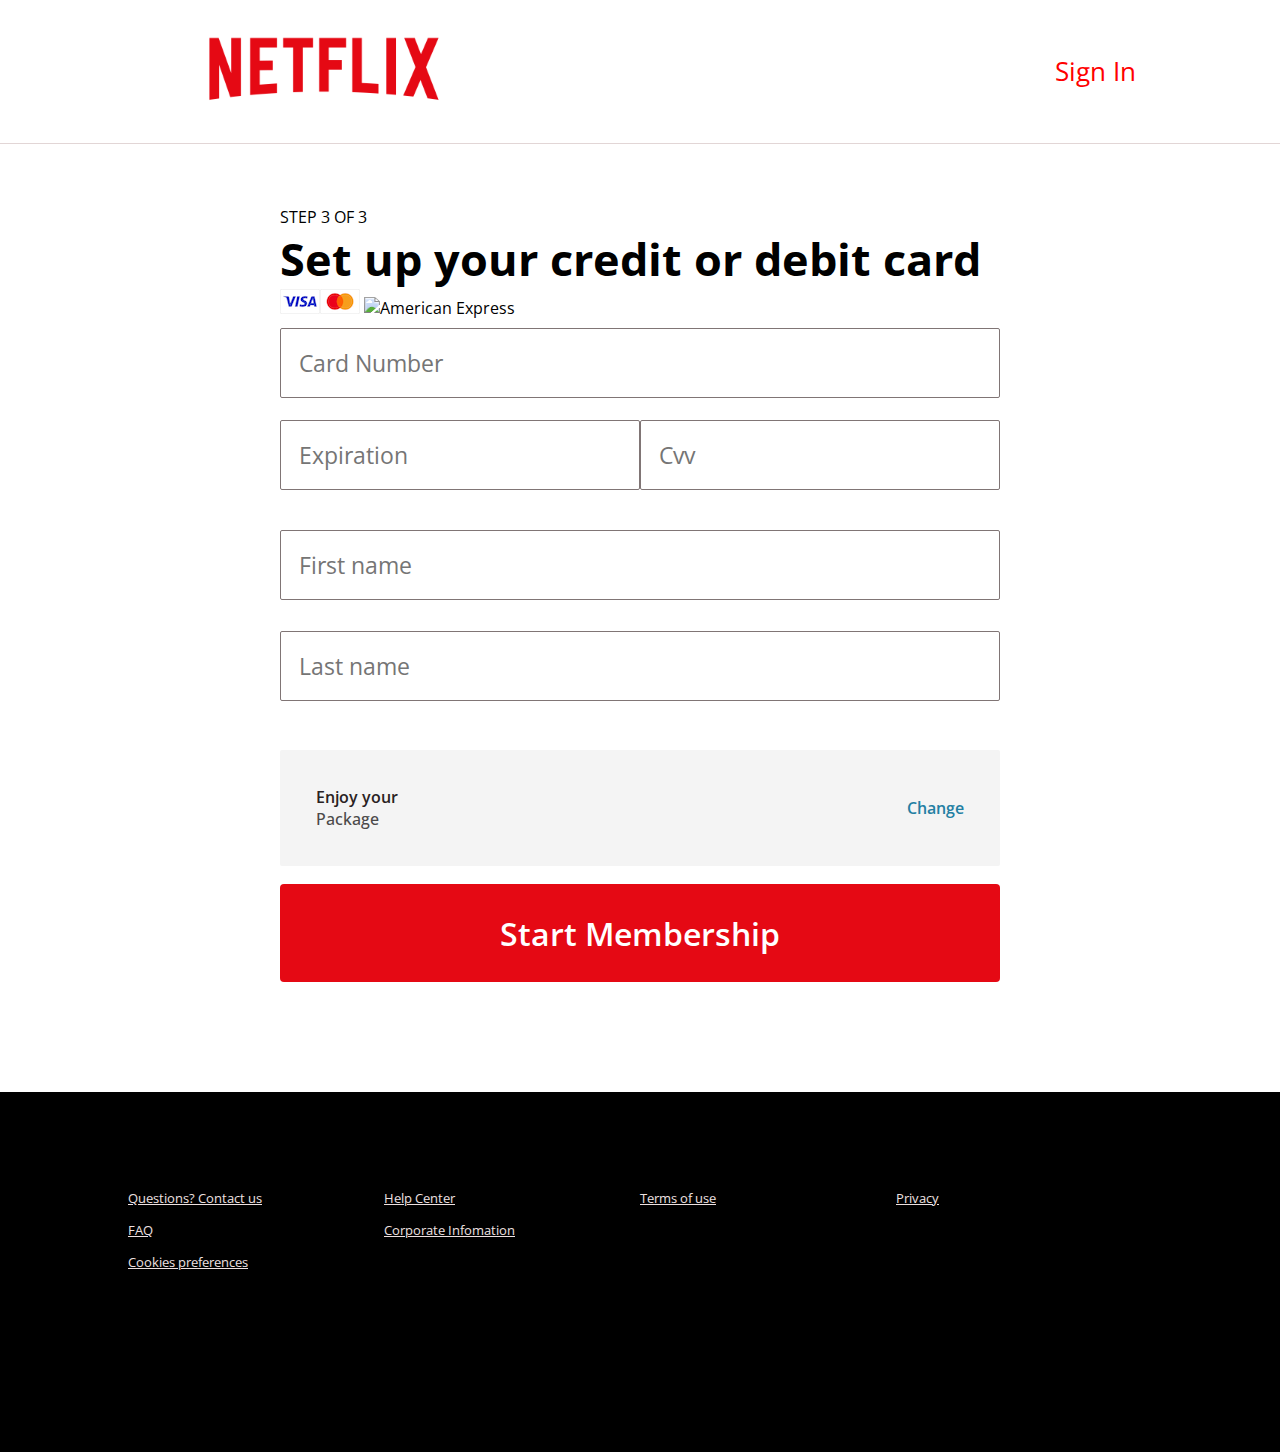
==== HTML/creditOption.html @ 8a2d5ce4 "add all files" ====
<!DOCTYPE html>
<html lang="en">

<head>
  <meta charset="UTF-8">
  <meta name="viewport" content="width=device-width, initial-scale=1.0">
  <title>Netflix</title>
  <link rel="preconnect" href="https://fonts.googleapis.com">
  <link rel="preconnect" href="https://fonts.gstatic.com" crossorigin>
  <link rel="stylesheet" href="https://cdnjs.cloudflare.com/ajax/libs/font-awesome/6.4.2/css/all.min.css"
    integrity="sha512-z3gLpd7yknf1YoNbCzqRKc4qyor8gaKU1qmn+CShxbuBusANI9QpRohGBreCFkKxLhei6S9CQXFEbbKuqLg0DA=="
    crossorigin="anonymous" referrerpolicy="no-referrer" />
  <link href="https://fonts.googleapis.com/css2?family=Open+Sans:wght@400;600;700;800&display=swap" rel="stylesheet">
  <link rel="shortcut icon" href="/Images/icons8-netflix-tal-revivo-shadow-32.png" type="image/x-icon">
  <link rel="stylesheet" href="/CSS/sign In.css">
  <link rel="stylesheet" href="/CSS/need.css">
  <link rel="stylesheet" href="/media/signInMedia.css">
  <link rel="stylesheet" href="/media/needMedia.css">
  <link rel="stylesheet" href="/CSS/register.css">
  <link rel="stylesheet" href="/media/registerMedia.css">
</head>

<body>
  <!-- for main hero section -->
  <div class="hero ">

    <div class="logo-signin ">
      <div class="logo">
        <a href="../index.html"> <img src="/Images/logo.png" alt="Netflix-logo"></a>
      </div>

      <div class="signin">
        <a href="sign.html">Sign In</a>
      </div>

    </div>

    <div class="credit-container">

      <div class="form-container">
        <form action="">



          <div>
            <p>STEP 3 OF 3</p>
          </div>

          <div class="card-heading-box">
            <p class="heading-card">Set up your credit or debit card</p>
          </div>



          <div>
            <p><span><img src="/Images/VISA.png" alt="visa"></span><span><img src="/Images/MASTERCARD.png"
                  alt="MASTERCARD"></span>
              <span>

                <img src="https://assets.nflxext.com/siteui/acquisition/payment/ffe/paymentpicker/AMEX.png"
                  alt="American Express" class="logoIcon AMEX default-ltr-cache-kg1rox e18ygst00"
                  srcset="https://assets.nflxext.com/siteui/acquisition/payment/ffe/paymentpicker/AMEX@2x.png 2x"
                  data-uia="logoIcon-AMEX">

              </span>

            </p>
          </div>

          <div class="input-box">

            <div>
              <input type="number" id="card-num-input" placeholder="Card Number">
              <p class="card">Please enter a card number.</p>
            </div>
          </div>


          <div class="input-box  side-by-side-box">

            <div>
              <input type="text" class=" side-one-in" id="exp" placeholder="Expiration">
              <p class="expire">Please enter an expiration date.</p>
            </div>
            <div>
              <input type="text" class=" side-one-in" id="user-cvv" placeholder="Cvv">
              <p class="cvv-text">
                Please enter a CVV.</p>
            </div>

          </div>

          <div class="input-box">

            <div>
              <input type="text" class=" names-input f-name-field" placeholder="First name">
              <p class="fname">Please enter a first name.</p>
            </div>
          </div>

          <div class="input-box">

            <div>
              <input type="text" class="names-input l-name-field" placeholder="Last name">
              <p class="lname">Please enter a last name.</p>
            </div>

          </div>



          <div class="plan-change-container">
            <div class="plan-text">
              <p class="plan-price-text">Enjoy your</p>
              <p class="plan-text">Package</p>
            </div>

            <div class="change-plan">
              <a href="plans.html">Change</a>
            </div>
          </div>



          <div class="start-container">


            <button class="start-membership-btn"> Start Membership</button>
          </div>

        </form>
      </div>

    </div>










    <!-- for links sections -->
    <footer>
      <div class="foot">

        <div class="text-for-info">
          <div class="link-to-connect1 all-in-one">

            <ul>
              <li><a href="#" class="que">Questions? Contact us</a></li>
              <li><a href="#">FAQ</a></li>
              <li><a href="#">Cookies preferences</a></li>
            </ul>

          </div>
          <div class="link-to-connect2 all-in-one register-foot">
            <ul>
              <li><a href="#">Help Center</a></li>
              <li><a href="#">Corporate Infomation</a></li>

            </ul>
          </div>

          <div class="link-to-connect3 all-in-one">
            <ul>
              <li><a href="#">Terms of use</a></li>
            </ul>
          </div>
          <div class="link-to-connect4 all-in-one">
            <ul>
              <li><a href="#">Privacy</a></li>
            </ul>
          </div>

        </div>



      </div>

      <!-- footer end  -->



    </footer>





    <!-- links sections close -->
  </div>
  </div>
  <!-- hero section close -->

  <footer>
    <script src="/JS/credit.js"></script>
    <!-- <script src="/JS/userplans.js"></script> -->
</body>

</html>
---- CSS/sign In.css ----
* {
    margin: 0;
    padding: 0;
    font-family: 'Open Sans', sans-serif;
    box-sizing: border-box;

}

body {
    width: 100vw;
    overflow-x: hidden;
    background-color: #000;
}

::-webkit-scrollbar {
    width: 3px;
}

::-webkit-scrollbar-thumb {
    background-color: rgb(153, 136, 136);
    border-radius: 6px;
    height: 10px;
}

.banner {
    width: 100vw;
    background-image: linear-gradient(rgba(0, 0, 0, 0.7), rgba(0, 0, 0, 0.7)), url("/Images/banner.jpg");
    display: flex;
    align-items: center;
    flex-direction: column;

}

.net-logo {
    height: 14vh;
    width: 80vw;
    /* background: rgb(19, 15, 15); */
    overflow: hidden;
    display: flex;
    align-items: center;

}

.net-logo img {
    width: 40vmin;
}


.container {
    display: flex;
    align-items: center;
    justify-content: center;

}

.con1 {

    background-color: rgba(0, 0, 0, 0.527);
    color: white;
    padding: 6vmin;
    width: 70vmin;
    overflow: hidden;


}

.form-input {
    /* background: red; */
    /* width: 30vw; */


}

.form-input h2 {
    margin-bottom: 30px;
    font-size: 32px;
    font-weight: 800;
}

.con1 input {
    background-color: rgba(34, 25, 25, 0.486);
    border: 1px solid #5e5a5a;
    width: 100%;
    padding: 18px 0 18px 8px;
    margin-bottom: 20px;
    border-radius: 4px;
    color: white;
}

.con1 input::placeholder {
    color: rgb(255, 255, 255);
    font-size: 14px;
}

.con1 button {
    margin-top: 26px;
    padding: 14px 0 14px 0px;
    width: 100%;
    background-color: #e50914;
    border: none;
    border-radius: 4px;
    font-size: 16px;
    color: white;
    font-weight: 300;
    cursor: pointer;
}

.con1 button:hover {
    background-color: rgb(146, 21, 21);
}

.form-input p {
    margin-top: 1rem;
    width: 100%;
    text-align: center;
}

.form-input p a {
    text-decoration: none;
    color: #fff;
}

.form-input p a:hover {
    text-decoration: underline;
}





.check-rem {
    margin-top: 1rem;
    display: flex;
    color: rgb(139, 128, 128);
    font-size: 2vmin;
}



.rem-need {
    width: 100%;
    height: 4vmin;
    display: flex;
    justify-content: space-between;
    /* align-items: center; */
    margin-left: 0.5rem;
}



.check-rem .need-help a {
    display: flex;
    justify-content: center;
    text-decoration: none;
    color: rgb(139, 128, 128);
    font-size: 2vmin;
}

.check-rem .need-help a:hover {
    text-decoration: underline;
}





.new-learn {
    /* background: red; */
    display: flex;
    flex-direction: column;
}

.new-signup {
    margin-top: 3rem;
    display: flex;


}

.new-signup p {
    color: rgb(153, 149, 149);
    font-size: 2.5min;

}

.new-signup a {
    text-decoration: none;
    color: white;
    font-size: 2.5vmin;
}

.new-signup a:hover {
    text-decoration: underline;
}






.learn-info {
    margin-top: 2rem;

}

.learn-info p {
    font-size: 2vmin;
    margin-bottom: 1.6rem;
    color: rgb(122, 113, 113);
}

.learn-info p span {
    text-decoration: none;
    color: #0071eb;
    cursor: pointer;
}

.learn-info p span:hover {
    text-decoration: underline;
}



.more-texts {
    display: none;
}

.js-more-texts {
    display: block;
}

.foot {
    width: 100vw;
    margin-top: 2vmin;
    background-color: rgba(0, 0, 0, .75);
    display: flex;
    align-items: center;
    justify-content: center;

}

.text-for-info {
    display: flex;
    align-items: center;
    justify-content: space-evenly;
    width: 80vw;
    height: 40vmin;
}

.text-for-info .all-in-one {
    width: 50vmin;
    height: 20vmin;
    color: #fff;
    font-size: 0.8rem;
    /* background: red; */

}

.text-for-info .all-in-one ul li {
    list-style: none;

}

.text-for-info .all-in-one ul li a {
    text-decoration: underline;
    color: rgb(238, 225, 225);
}

.text-for-info .all-in-one ul li a:hover {
    text-decoration: underline;
}


.text-for-info .link-to-connect1 {
    line-height: 2rem;

}

.text-for-info .link-to-connect2 {
    line-height: 2rem;
}

.text-for-info .link-to-connect3 {
    line-height: 2rem;
}

.text-for-info .link-to-connect4 {
    line-height: 2rem;
}

.lang-list {
    background-color: rgba(0, 0, 0, .75);

}

.lang-list select {
    position: relative;
    bottom: 10vmin;
    left: 20vmin;
    background: #000;
    color: #fff;
    border: 0.3px solid rgb(87, 76, 76);
    border-radius: 5px;
}
---- CSS/need.css ----
* {
    margin: 0;
    padding: 0;
    box-sizing: border-box;
    font-family: 'Open Sans', sans-serif;


}

body {
    background: #000;
}

::-webkit-scrollbar {
    width: 3px;
}

::-webkit-scrollbar-thumb {
    background-color: rgb(153, 136, 136);
    border-radius: 6px;
}

.hero {
    width: 100%;
    height: 140vh;
    /* background-color: rgb(204, 179, 179); */
    background-image: linear-gradient(rgba(0, 0, 0, 0.9), rgba(0, 0, 0, 0.0007)), url("/Images/que-image.avif");
    background-size: cover;
    /* background: red; */
    background-position: right;
}

.logo-signin {
    /* background: rgb(184, 22, 22); */
    display: flex;
    justify-content: space-evenly;
    align-items: center;
    width: 100%;
    height: 16vmin;
    overflow: hidden;

}

.logo {
    /* background: blue; */
    width: 60%;
}

.logo img {

    width: 40vmin;
}


.signin a {
    text-decoration: none;
    color: red;
    font-size: 1.6rem;
}

.signin a:hover {
    text-decoration: underline;
}

.hero .container {
    color: white;
    /* background: #000; */
    width: 100%;
    display: flex;
    /* justify-content: center; */
    align-items: center;
}

.hero .container .forgot-password {
    width: 38%;
    background-color: white;
    padding: 2rem 2rem;

}

.forgot-password h1 {
    color: rgb(56, 53, 53);
    font-size: 2rem;
}

.forgot-password h3 {
    margin-top: 1.6rem;
    font-size: 1rem;
    color: rgb(139, 118, 118);
}

.forgot-password {
    font-size: 1rem;
    margin: 1.6rem;
    color: rgb(41, 37, 37);
}

input {

    margin-left: 30px;
    margin-top: 20px;
}

.forgot-password p {
    margin-top: 1.6rem;
    font-size: 1rem;
}

.fill-email {
    margin-left: 0;
    width: 100%;
    padding: 1rem 0 1rem 1rem;
    outline: none;
    border-radius: 2px;
    font-size: 1rem;
    border: 1px solid rgb(155, 139, 139);
}

#fill-sms-in {
    padding: 1rem 0 1rem 12rem;
}

.country-box {
    display: flex;
    align-items: center;
    height: 8%;
    margin-top: 1rem;
    border-right: 1px solid rgb(82, 85, 82);
    position: absolute;

}

.country-box .country-images {
    width: 8vmin;

}

.country-codes-select {
    font-size: 0.8rem;
    width: 18vmin;

    outline: none;
    background: none;
    border: none;
}

.js-number-with-code {
    display: flex;
    align-items: center;

   
}

.forgot-password button {
    width: 100%;
    margin-top: 1.6rem;
    background-color: rgb(16, 128, 194);
    padding: 1rem 0 1rem 0.4rem;
    font-size: 1rem;
    color: white;
    border: none;
    border-radius: 2px;
    outline: none;

}

.forgot-password button:hover {
    background-color: rgb(37, 151, 218);
}

.not-rem a {

    text-decoration: none;
    color: rgb(16, 128, 194);
}

.not-rem a:hover {
    text-decoration: underline;
}

.learn-info {
    width: 100vw;
    display: flex;
    overflow: hidden;
    justify-content: center;
    align-items: center;
    flex-direction: column;
    /* margin-left: 456px; */
}

.learn-texts-box {
    /* background: red; */
    width: 50vw;
    display: flex;
    /* justify-content: center; */
    flex-direction: column;
    align-items: center;
    /* text-align: justify; */
}

.learn-info p {
    width: 60%;
    color: rgb(119, 106, 106);
}

.learn-info p a {
    color: rgb(119, 106, 106);
}



.foot {
    margin-top: 3rem;
    background-color: rgba(0, 0, 0, 0.75);
    display: flex;
    align-items: center;
    ;
    justify-content: center;


}

/* .text-for-info {
    display: flex;
    align-items: center;
    justify-content: space-evenly;

}

.text-for-info .all-in-one {
    height: 150px;
    width: 200px;
    margin: 20px;
    color: white;
    font-size: 12px;

}

.text-for-info .all-in-one ul li {
    list-style: none;

}

.text-for-info .all-in-one ul li a {
    text-decoration: none;
    color: rgb(109, 100, 100);
}

.text-for-info .all-in-one ul li a:hover {
    text-decoration: underline;
}

.que {
    font-size: 14px;
}

.text-for-info .link-to-connect1 {
    margin-top: 40px;
    line-height: 40px;

}

.text-for-info .link-to-connect2 {
    margin-top: 120px;
    line-height: 40px;
}

.text-for-info .link-to-connect3 {
    margin-top: 140px;
}

.text-for-info .link-to-connect4 {
    margin-top: 140px;
}




footer {
    width: 100%;
    height: 40px;
    /* background-color: rgb(240, 236, 229); */
---- media/signInMedia.css ----
@media screen and (max-width:568px) {
  .banner {
    background: #000;
  }

  .net-logo img {
    width: 40vmin;
  }

  .con1 {
    width: 100%;
 
  }

  .remember {
    font-size:3vmin;
  }

  .check-rem .need-help a {
    font-size: 3vmin;

  }

  .new-signup {
    /* align-items: center; */
    gap: 1vmin;
  }

  .new-signup p~a {
    font-size: 4vmin;
  }

  /* .new-signup a {
   font-size: 4vmin;
  } */
  .learn-info p {
    font-size: 3vmin;
  }

  .text-for-info {
    width: 100%;
    /* background: red; */
    flex-wrap: wrap;
  }

  .text-for-info .all-in-one {
    font-size: 3vmin;
    width: 40%;
    height: 70%;
  }
 
  .lang-list select {
    position: relative;
    bottom: 3vmin;
    font-size: 3vmin;
    left:6vmin;
    color: #fff;
   
}
}
---- media/needMedia.css ----
@media screen and (max-width:768px) {
  .hero {
    background: #fff;
    height:210vmin;

  }



  .hero .container .forgot-password {
    width: 100%;
    padding: 0;
   

  }

  .forgot-password h1 {
    font-size: 6vmin;

  }

  .forgot-password h3,
  .forgot-password p {
    font-size: 3vmin;
  }

  .fill-email {
    font-size: 3vmin;
  }

  .signin a {
    font-size: 6vmin;
  }

  .forgot-password button {
    font-size: 4vmin;
  }

  .not-rem a {
    font-size: 4vmin;
  }

  .learn-info {
    /* background: red; */
    width: 100vw;
  }

  .learn-texts-box {
    width: 100%;
    /* height:4/3; */
    /* background: red; */
  }

  .learn-info p {
    width: 80%;
    font-size: 4vmin;
  }
  .js-number-with-code{
    flex-direction: column;
    /* background: red; */
    justify-content: center;
  }
  #fill-sms-in{
    padding: 1rem 0 1rem 1rem;
  }
  .country-box {
    position: relative;
    left: -26vmin;
    width: 30vmin;
    border-radius: 4px;
    font-size: 2vmin;
    flex-direction: column;
    border:1px solid #5a5454;
  }
  .foot {
  background: #000;
    position: relative;
  }
}
---- CSS/register.css ----
.hero {
  background: #ffffff;
  color: #000;
}

::-webkit-scrollbar {
  width: 3px;
}

::-webkit-scrollbar-thumb {
  background-color: rgb(153, 136, 136);
  border-radius: 6px;
  height: 10px;
}

.logo-signin {
  border-bottom: 1px solid rgb(226, 214, 214);
}

.container {
  /* background: rgb(190, 0, 0); */
  display: flex;
  align-items: center;
  justify-content: center;
  flex-direction: column;
  overflow: hidden;
}



.sub-contents {
  height: 14vmin;
  width: 30%;
  /* background: #2f03a7; */
  color: rgb(0, 0, 0);
  display: flex;
  align-items: center;
  /* overflow: hidden; */
}

.sub-contents i {
  color: #E50914;
  font-size: 6vmin;


}

.check-img-cont {
  width: 100%;
  display: flex;
  align-items: center;
  justify-content: center;
}

.step-texts {
  width: 100%;
  display: flex;
  align-items: center;
  justify-content: center;
}

.plan-texts {
  color: #352f2f;
  font-size: 6vmin;
  font-weight: 700;
  width: 100%;
  display: flex;
  align-items: center;
  justify-content: center;
  text-align: center;
}

.icon-feat {
  display: flex;
  width: 100%;
  align-items: center;
  justify-content: space-evenly;

}

.sub-contents .net-features {
  width: 80%;
  font-size: 3vmin;
}

.sub-contents img {
  width: 10vmin;
}

.foot {
  background: #000;

}

.text-for-info {
  background: #000;

}

.get-next-cont {
  width: 100%;
  display: flex;
  align-items: center;
  justify-content: center;
}

.next-btn {

  text-decoration: none;
  background: #e50914;
  color: #fff;
  font-size: 2rem;
  padding: 2vmin 20vmin;
  border-radius: 4px;
}

.signUP-container {
  height: 100vh;
  gap: 6vmin;
}

.devices-img-cont img {
  width: 50vmin;
}




/* for pw-set container  */
.set-pw-container {

  /* background: red; */
  display: flex;
  align-items: center;
  justify-content: center;
  overflow: hidden;
}

.pw-box {
  height: 130vmin;
  width: 50vw;
  /* background: rgb(96, 199, 11); */
  display: flex;
  align-items: center;
  justify-content: center;
}

.password-container {
  display: flex;
  align-items: center;
}

.show-hide-pw-box {
  position: relative;
  right: 8vmin;
  top: 1vmin;
  font-size: 4vmin;
  height: 8vmin;
  display: flex;
  /* background: red; */
  align-items: center;
  color: #E50914;
  cursor: pointer;
  padding: 1vmin
}

.pw-criteria-text {
  margin-top: 2vmin;
  margin-left: 4vmin;
  display: flex;
  align-items: center;

}

.pw-criteria-text p {
  width: 90%;
  font-size: 2vmin;
  color: #E50914;

}

.pw-content-box {
  height: 80%;
  width: 80%;
  background: rgb(255, 255, 255);
  display: flex;
  flex-direction: column;
  /* justify-content: space-between; */
  gap: 4vmin;

}

.step-to-pw {
  font-size: 4vmin;
  font-weight: 600;
}

.create-pw-text {
  font-size: 6vmin;
  font-weight: 600;
}

.sub-text {
  font-size: 4vmin;
}

.in-data {
  padding: 3vmin 36vmin 3vmin 1vmin;
  font-size: 4vmin;
  margin-left: 4vmin;

}

.check-lbl {
  font-size: 3vmin;
}

.go-with-cng-pw {
  width: 80%;
  text-align: center;

}


/* for plans page  */
.hero-plan {
  /* background: red; */
  height: 220vh;
}

.main-plan-container {
  height: 180vh;
}

.plans-steps {
  width: 100%;
}

.plan-content-heading {
  width: 100%;
  font-size: 1vmin;
}

.user-plans-container {
  height: 180vh;
  width: 100%;
  /* background: blue; */
  display: flex;
  align-items: center;
  justify-content: space-evenly;

}

.user-plans-items {
  width: 20vw;
  height: 90%;
  /* background: rgb(255, 255, 255); */
  border-radius: 3vmin;
  border: 1px solid #9e9d9d;
  display: flex;
  align-items: center;
  flex-direction: column;
  justify-content: space-between;
  overflow: hidden;
  cursor: pointer;
  box-shadow: 0 0 1vmin #c2bcbc;
  transition: 0.5s ease;

}
.user-plans-items:hover{
  box-shadow: 80vmin 0vmin 400vmin 800vmin #000000ce;
}


.user-plans-items .head-title {
  background: #2c2b2b;
  width: 100%;
  height: 6vmin;
  color: #fff;
  display: flex;
  align-items: center;
  justify-content: center;
  font-size: 2.8vmin;

}

.js-head-text {
  background-color: #E50914;
}

.package-checked {
  margin-left: 10vmin;
  display: none;

}

.js-hide-check {
  display: none;
}

.user-plans-items .text-one {
  background: radial-gradient(140.76% 131.96% at 100% 100%, rgb(229, 9, 20) 0%, rgba(74, 42, 150, 0.5) 73.57%, rgba(74, 42, 150, 0) 100%), rgb(29, 82, 157);
  border-radius: 2vmin;
  box-shadow: rgba(0, 0, 0, 0) 0px 0px 0px 0px;
  box-sizing: border-box;
  color: #fff;
  display: flex;
  flex-direction: column;
  margin: 1vmin;
  min-height: 12vmin;
  padding: 4vmin 6vmin;
}

.mini-texts-info {
  border-top: 1px solid #d3d0d0;
  display: flex;
  align-content: center;
  justify-content: center;
  gap: 1vmin;
  flex-direction: column;
  margin-left: 2vmin;

}

.mini-texts-info span {
  font-weight: 700;
  color: #807575;
  font-size: 2vmin;
}

.mini-texts-info p {
  font-weight: 700;
  color: #444141;
  font-size: 2.3vmin;
}

.plan-info {
  height: 12vmin;
  width: 90%;
  /* background: rgb(14, 14, 22); */
}

.sub-plan-info-cont {
  width: 90%;

}

.plans-info-to-net-user {
  color: #797171;
  font-size: 2vmin;
  margin-bottom: 3vmin;
}

/* .plan-container-small-screen {
  display: none;
} */




/* for payment pages  */

.safety-text {
  text-align: center;
  /* width: 20%; */
  justify-content: center;
}

.secure-text-bold {
  font-weight: 700;
  width: 50%;
}



.encry-text-box i {
  color: rgb(207, 207, 11);
  font-size: 2.2vmin;
}

.payment-btn-container {
  display: flex;
  flex-direction: column;
  gap: 2vmin;
}

.payment-page-btn {
  min-width: 70vmin;
  padding: 2vmin 4vmin;
  font-size: 3vmin;
  display: flex;
  align-items: center;
  /* justify-content: space-around; */
  background: #fff;
  border: 2px solid #999595;
  border-radius: 1vmin;
  cursor: pointer;
 
}

.payment-boxes {
  min-width: 90%;

}

/* for credit page  */

.credit-container {

  height: 100vh;
  display: flex;
  align-items: center;
  justify-content: center;
}

.form-container {
  background: #fff;
  height: 100%;
  width: 50%;
  display: flex;
  align-items: center;
  justify-content: center;
}


.heading-card {
  font-weight: 700;
  font-size: 5vmin;
}

.input-box {
  display: flex;
  align-items: center;
  width: 100%;
  justify-content: space-around;



}

.input-box p {
  color: #e50914;
  visibility: hidden;

}

#card-num-input,
.names-input,
.side-one-in {
  margin: 0;
  font-size: 2.6vmin;
  padding: 2vmin;
  margin-top: 1vmin;
  width: 80vmin;
  outline: none;
  border: 1.8px solid #807575;
  border-radius: 2px;

}











.side-by-side-box {
  margin-bottom: 1vmin;


}

.side-one-in {
  margin: 0;
  width: 40vmin;
  /* background: green; */
}

.plan-change-container {
  margin-top: 3vmin;
  color: rgb(75, 71, 71);
  background: #f4f4f4;
  border-radius: 2px;
  padding: 4vmin;
  display: flex;
  align-items: center;
  justify-content: space-between;
}

.plan-price-text {

  color: #292222;
  font-weight: 600;

}

.plan-text {
  color: #4b4949;
  font-weight: 500;
}

.change-plan a {

  text-decoration: none;
  color: rgb(35, 127, 163);
  font-weight: 600;
}

.start-container {
  text-align: center;
}

.start-membership-btn {
  background: #E50914;
  outline: none;
  border: none;
  color: #fff;
  font-size: 3.6vmin;
  margin-top: 2vmin;
  font-weight: 600;
  width: 100%;
  padding: 3vmin;
  border-radius: 4px;
  cursor: pointer;
}


/* paypal page  */

.paypal-container {
  height: 100vh;
  width: 100vw;
  /* background: blue; */
  display: flex;
  align-items: center;
  justify-content: center;

}


.paypal-sub-container {
  width: 30%;
  height: 50%;
  /* background: green; */
}

.paypal-foot-text {
  margin-top: 3vmin;
  font-size: 3vmin;
}
---- media/registerMedia.css ----
@media screen and (max-width:768px) {
  .sub-contents {
    height: 20vh;
    width: 100%;
    background: #fff;
  }

  .sub-contents img {
    width: 16vmin;
  }

  .sub-contents {
    width: 100%;
    height: 28vmin;

  }

  .plan-texts {
    font-size: 8vmin;

  }

  .sub-contents .net-features {
    font-size: 6vmin;
  }

  .step-texts {
    font-size: 5vmin;
  }

  .next-btn {
    font-size: 6vmin;
    padding: 2vmin 36vmin;
  }




  .devices-img-cont img {
    width: 80vmin;
  }

  .pw-box {
    width: 100%;
    height: 150vmin;

  }

  .pw-content-box {
    width: 100%;
    height: 100%;
    margin-left: 3vmin;

  }





  /* for plans pages  */

  .user-plans-container {
    height: 100vh;
    flex-direction: column;


  }


  .user-plans-items {
    margin-top: 5vmin;
    width: 80%;
    height: 100%;
    text-align: center;
    border: none;
    box-shadow: none;

  }

  .mini-texts-info {
    display: none;
  }

  .user-plans-items .text-one {
    font-weight: 900;
    padding-top: 5vmin;
    text-align: center;
    height: 100%;
    width: 100%;

  }

  .plans-info-to-net-user {
    font-size: 4vmin;
  }

  /* .big-screen-plan {
    display: none;
  } */




  /* .plan-container-small-screen {
    width: 100%;
    display: block;
  } */

  /* 
  .plan-items-mini-container {
    width: 100%;
    height: 100%;
    display: flex;
    align-items: center;
    justify-content: space-evenly;

  }

  .plan-items-mini-container .mini-plans {
    height: 50%;
    width: 24%;
    border-radius: 4vmin;
    display: flex;
    flex-direction: column;
    text-align: center;
    font-size: 4vmin;
    overflow: hidden;
    border: 1px solid #706767;
  }

  .mini-premi-text {
    background: rgb(41, 41, 44);
    height: 30%;
    font-weight: 600;
  }

  .mini-plan-info {
    background: #fff;
    color: #0a0606;
    height: 80%;
    width: 100%;
    font-weight: 600;
    text-align: center;

  }

  .most-user-plan-items {
    height: 70%;

  }

  .standard-mini-items,
  .basic-mini-items,
  .mobile-mini-items {
    justify-content: flex-end;

  } */



  /* for payments buttons page  */
  .payment-picker-container-hero {
    height: 120vh
  }

  .encry-text-box {
    justify-content: center;
  }

  .payment-picker-container {
    height: 100vh;
  }





  /* for credit page */




  .form-container {
    width: 100%;

  }

  .side-by-side-box {
    flex-direction: column;
  }

  .side-one-in {
    width: 80vw;
  }

  #card-num-input,
  .names-input,
  .side-one-in {
    font-size: 4vmin;
    padding: 4vmin;
    margin-top: 1vmin;
    width: 80vmin;
    outline: none;
    border: 1.2px solid #08346e;
    border-radius: 2px;

  }

  .input-box p {
    font-size: 3vmin;
  }



  /* for paypal page  */

  .paypal-sub-container {
    width: 90%;
    /* height: 50%; */
  }

  .paypal-foot-text {
    font-size: 4vmin;
  }
}
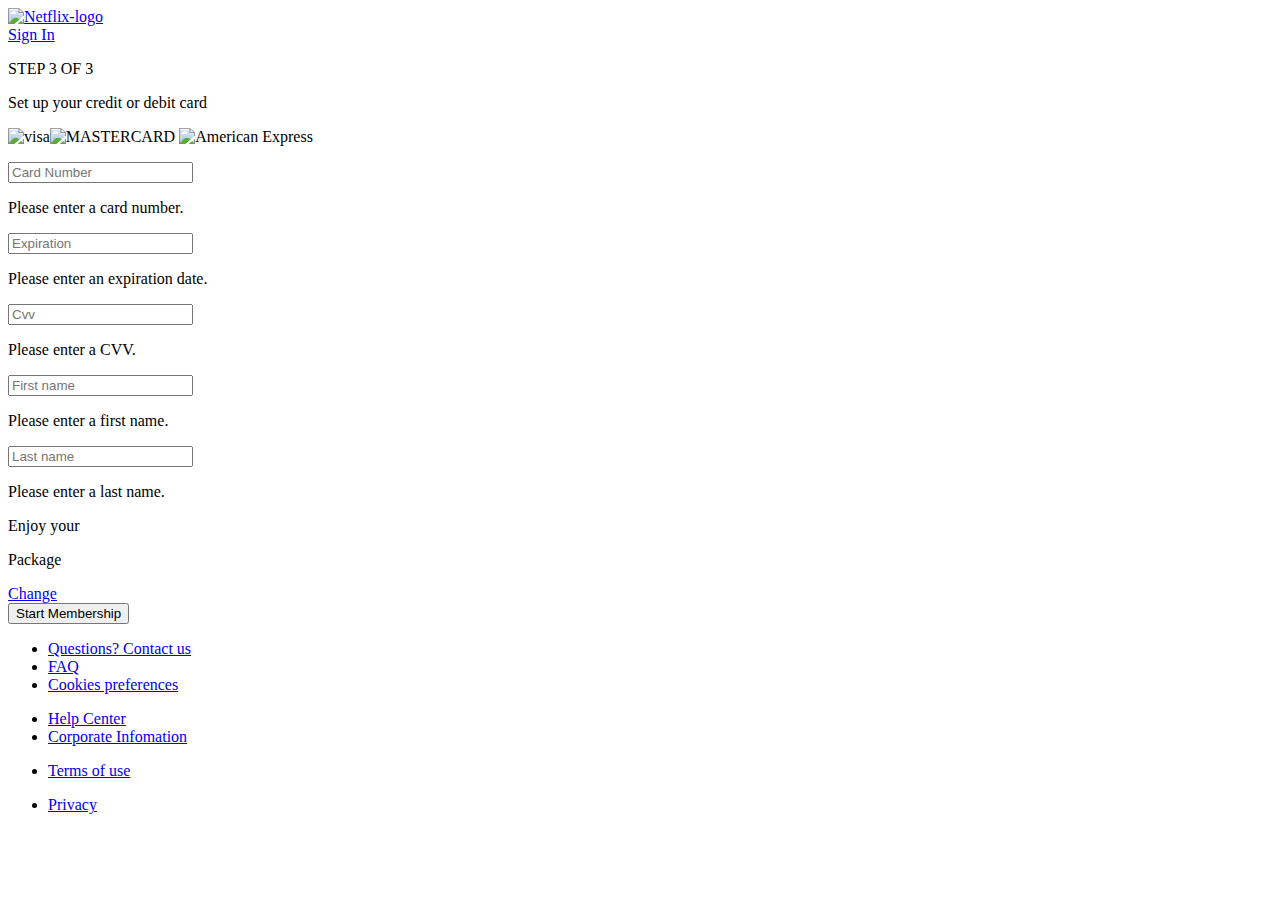
==== commit 4ba76e2b: "changes path" ====
--- a/HTML/creditOption.html
+++ b/HTML/creditOption.html
@@ -11,13 +11,13 @@
     integrity="sha512-z3gLpd7yknf1YoNbCzqRKc4qyor8gaKU1qmn+CShxbuBusANI9QpRohGBreCFkKxLhei6S9CQXFEbbKuqLg0DA=="
     crossorigin="anonymous" referrerpolicy="no-referrer" />
   <link href="https://fonts.googleapis.com/css2?family=Open+Sans:wght@400;600;700;800&display=swap" rel="stylesheet">
-  <link rel="shortcut icon" href="/Images/icons8-netflix-tal-revivo-shadow-32.png" type="image/x-icon">
-  <link rel="stylesheet" href="/CSS/sign In.css">
-  <link rel="stylesheet" href="/CSS/need.css">
-  <link rel="stylesheet" href="/media/signInMedia.css">
-  <link rel="stylesheet" href="/media/needMedia.css">
-  <link rel="stylesheet" href="/CSS/register.css">
-  <link rel="stylesheet" href="/media/registerMedia.css">
+  <link rel="shortcut icon" href="Images/icons8-netflix-tal-revivo-shadow-32.png" type="image/x-icon">
+  <link rel="stylesheet" href="CSS/sign In.css">
+  <link rel="stylesheet" href="CSS/need.css">
+  <link rel="stylesheet" href="media/signInMedia.css">
+  <link rel="stylesheet" href="media/needMedia.css">
+  <link rel="stylesheet" href="CSS/register.css">
+  <link rel="stylesheet" href="media/registerMedia.css">
 </head>
 
 <body>
@@ -26,7 +26,7 @@
 
     <div class="logo-signin ">
       <div class="logo">
-        <a href="../index.html"> <img src="/Images/logo.png" alt="Netflix-logo"></a>
+        <a href="../index.html"> <img src="Images/logo.png" alt="Netflix-logo"></a>
       </div>
 
       <div class="signin">
@@ -53,7 +53,7 @@
 
 
           <div>
-            <p><span><img src="/Images/VISA.png" alt="visa"></span><span><img src="/Images/MASTERCARD.png"
+            <p><span><img src="Images/VISA.png" alt="visa"></span><span><img src="Images/MASTERCARD.png"
                   alt="MASTERCARD"></span>
               <span>
 
@@ -197,7 +197,7 @@
   <!-- hero section close -->
 
   <footer>
-    <script src="/JS/credit.js"></script>
+    <script src="JS/credit.js"></script>
     <!-- <script src="/JS/userplans.js"></script> -->
 </body>
 
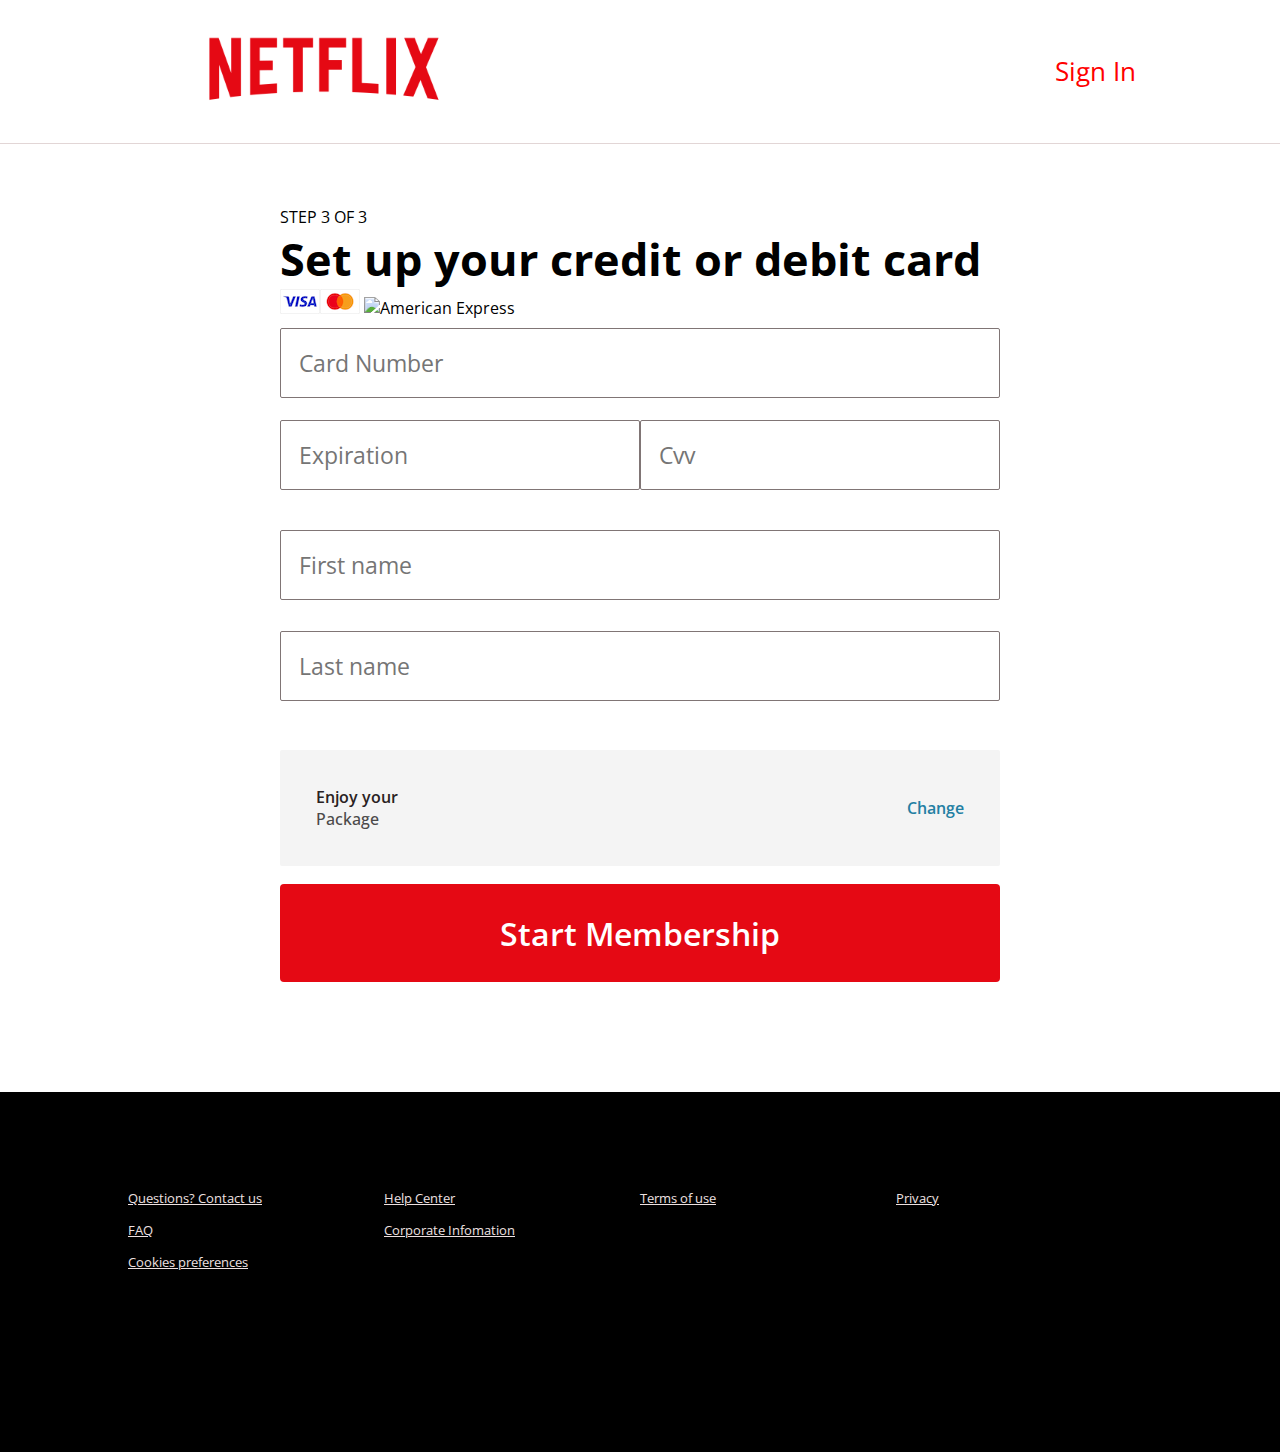
==== commit 7618725e: "fix paths" ====
--- a/HTML/creditOption.html
+++ b/HTML/creditOption.html
@@ -11,13 +11,13 @@
     integrity="sha512-z3gLpd7yknf1YoNbCzqRKc4qyor8gaKU1qmn+CShxbuBusANI9QpRohGBreCFkKxLhei6S9CQXFEbbKuqLg0DA=="
     crossorigin="anonymous" referrerpolicy="no-referrer" />
   <link href="https://fonts.googleapis.com/css2?family=Open+Sans:wght@400;600;700;800&display=swap" rel="stylesheet">
-  <link rel="shortcut icon" href="Images/icons8-netflix-tal-revivo-shadow-32.png" type="image/x-icon">
-  <link rel="stylesheet" href="CSS/sign In.css">
-  <link rel="stylesheet" href="CSS/need.css">
-  <link rel="stylesheet" href="media/signInMedia.css">
-  <link rel="stylesheet" href="media/needMedia.css">
-  <link rel="stylesheet" href="CSS/register.css">
-  <link rel="stylesheet" href="media/registerMedia.css">
+  <link rel="shortcut icon" href="../Images/icons8-netflix-tal-revivo-shadow-32.png" type="image/x-icon">
+  <link rel="stylesheet" href="../CSS/sign In.css">
+  <link rel="stylesheet" href="../CSS/need.css">
+  <link rel="stylesheet" href="../media/signInMedia.css">
+  <link rel="stylesheet" href="../needMedia.css">
+  <link rel="stylesheet" href="../CSS/register.css">
+  <link rel="stylesheet" href="../media/registerMedia.css">
 </head>
 
 <body>
@@ -26,7 +26,7 @@
 
     <div class="logo-signin ">
       <div class="logo">
-        <a href="../index.html"> <img src="Images/logo.png" alt="Netflix-logo"></a>
+        <a href="../index.html"> <img src="../Images/logo.png" alt="Netflix-logo"></a>
       </div>
 
       <div class="signin">
@@ -53,7 +53,7 @@
 
 
           <div>
-            <p><span><img src="Images/VISA.png" alt="visa"></span><span><img src="Images/MASTERCARD.png"
+            <p><span><img src="../Images/VISA.png" alt="visa"></span><span><img src="../Images/MASTERCARD.png"
                   alt="MASTERCARD"></span>
               <span>
 
@@ -197,7 +197,7 @@
   <!-- hero section close -->
 
   <footer>
-    <script src="JS/credit.js"></script>
+    <script src="../JS/credit.js"></script>
     <!-- <script src="/JS/userplans.js"></script> -->
 </body>
 
--- a/CSS/sign In.css
+++ b/CSS/sign In.css
@@ -0,0 +1,304 @@
+* {
+    margin: 0;
+    padding: 0;
+    font-family: 'Open Sans', sans-serif;
+    box-sizing: border-box;
+
+}
+
+body {
+    width: 100vw;
+    overflow-x: hidden;
+    background-color: #000;
+}
+
+::-webkit-scrollbar {
+    width: 3px;
+}
+
+::-webkit-scrollbar-thumb {
+    background-color: rgb(153, 136, 136);
+    border-radius: 6px;
+    height: 10px;
+}
+
+.banner {
+    width: 100vw;
+    background-image: linear-gradient(rgba(0, 0, 0, 0.7), rgba(0, 0, 0, 0.7)), url("../Images/banner.jpg");
+    display: flex;
+    align-items: center;
+    flex-direction: column;
+
+}
+
+.net-logo {
+    height: 14vh;
+    width: 80vw;
+    /* background: rgb(19, 15, 15); */
+    overflow: hidden;
+    display: flex;
+    align-items: center;
+
+}
+
+.net-logo img {
+    width: 40vmin;
+}
+
+
+.container {
+    display: flex;
+    align-items: center;
+    justify-content: center;
+
+}
+
+.con1 {
+
+    background-color: rgba(0, 0, 0, 0.527);
+    color: white;
+    padding: 6vmin;
+    width: 70vmin;
+    overflow: hidden;
+
+
+}
+
+.form-input {
+    /* background: red; */
+    /* width: 30vw; */
+
+
+}
+
+.form-input h2 {
+    margin-bottom: 30px;
+    font-size: 32px;
+    font-weight: 800;
+}
+
+.con1 input {
+    background-color: rgba(34, 25, 25, 0.486);
+    border: 1px solid #5e5a5a;
+    width: 100%;
+    padding: 18px 0 18px 8px;
+    margin-bottom: 20px;
+    border-radius: 4px;
+    color: white;
+}
+
+.con1 input::placeholder {
+    color: rgb(255, 255, 255);
+    font-size: 14px;
+}
+
+.con1 button {
+    margin-top: 26px;
+    padding: 14px 0 14px 0px;
+    width: 100%;
+    background-color: #e50914;
+    border: none;
+    border-radius: 4px;
+    font-size: 16px;
+    color: white;
+    font-weight: 300;
+    cursor: pointer;
+}
+
+.con1 button:hover {
+    background-color: rgb(146, 21, 21);
+}
+
+.form-input p {
+    margin-top: 1rem;
+    width: 100%;
+    text-align: center;
+}
+
+.form-input p a {
+    text-decoration: none;
+    color: #fff;
+}
+
+.form-input p a:hover {
+    text-decoration: underline;
+}
+
+
+
+
+
+.check-rem {
+    margin-top: 1rem;
+    display: flex;
+    color: rgb(139, 128, 128);
+    font-size: 2vmin;
+}
+
+
+
+.rem-need {
+    width: 100%;
+    height: 4vmin;
+    display: flex;
+    justify-content: space-between;
+    /* align-items: center; */
+    margin-left: 0.5rem;
+}
+
+
+
+.check-rem .need-help a {
+    display: flex;
+    justify-content: center;
+    text-decoration: none;
+    color: rgb(139, 128, 128);
+    font-size: 2vmin;
+}
+
+.check-rem .need-help a:hover {
+    text-decoration: underline;
+}
+
+
+
+
+
+.new-learn {
+    /* background: red; */
+    display: flex;
+    flex-direction: column;
+}
+
+.new-signup {
+    margin-top: 3rem;
+    display: flex;
+
+
+}
+
+.new-signup p {
+    color: rgb(153, 149, 149);
+    font-size: 2.5min;
+
+}
+
+.new-signup a {
+    text-decoration: none;
+    color: white;
+    font-size: 2.5vmin;
+}
+
+.new-signup a:hover {
+    text-decoration: underline;
+}
+
+
+
+
+
+
+.learn-info {
+    margin-top: 2rem;
+
+}
+
+.learn-info p {
+    font-size: 2vmin;
+    margin-bottom: 1.6rem;
+    color: rgb(122, 113, 113);
+}
+
+.learn-info p span {
+    text-decoration: none;
+    color: #0071eb;
+    cursor: pointer;
+}
+
+.learn-info p span:hover {
+    text-decoration: underline;
+}
+
+
+
+.more-texts {
+    display: none;
+}
+
+.js-more-texts {
+    display: block;
+}
+
+.foot {
+    width: 100vw;
+    margin-top: 2vmin;
+    background-color: rgba(0, 0, 0, .75);
+    display: flex;
+    align-items: center;
+    justify-content: center;
+
+}
+
+.text-for-info {
+    display: flex;
+    align-items: center;
+    justify-content: space-evenly;
+    width: 80vw;
+    height: 40vmin;
+}
+
+.text-for-info .all-in-one {
+    width: 50vmin;
+    height: 20vmin;
+    color: #fff;
+    font-size: 0.8rem;
+    /* background: red; */
+
+}
+
+.text-for-info .all-in-one ul li {
+    list-style: none;
+
+}
+
+.text-for-info .all-in-one ul li a {
+    text-decoration: underline;
+    color: rgb(238, 225, 225);
+}
+
+.text-for-info .all-in-one ul li a:hover {
+    text-decoration: underline;
+}
+
+
+.text-for-info .link-to-connect1 {
+    line-height: 2rem;
+
+}
+
+.text-for-info .link-to-connect2 {
+    line-height: 2rem;
+}
+
+.text-for-info .link-to-connect3 {
+    line-height: 2rem;
+}
+
+.text-for-info .link-to-connect4 {
+    line-height: 2rem;
+}
+
+.lang-list {
+    background-color: rgba(0, 0, 0, .75);
+
+}
+
+.lang-list select {
+    position: relative;
+    bottom: 10vmin;
+    left: 20vmin;
+    background: #000;
+    color: #fff;
+    border: 0.3px solid rgb(87, 76, 76);
+    border-radius: 5px;
+}--- a/CSS/need.css
+++ b/CSS/need.css
@@ -0,0 +1,282 @@
+* {
+    margin: 0;
+    padding: 0;
+    box-sizing: border-box;
+    font-family: 'Open Sans', sans-serif;
+
+
+}
+
+body {
+    background: #000;
+}
+
+::-webkit-scrollbar {
+    width: 3px;
+}
+
+::-webkit-scrollbar-thumb {
+    background-color: rgb(153, 136, 136);
+    border-radius: 6px;
+}
+
+.hero {
+    width: 100%;
+    height: 140vh;
+    /* background-color: rgb(204, 179, 179); */
+    background-image: linear-gradient(rgba(0, 0, 0, 0.9), rgba(0, 0, 0, 0.0007)), url("../Images/que-image.avif");
+    background-size: cover;
+    /* background: red; */
+    background-position: right;
+}
+
+.logo-signin {
+    /* background: rgb(184, 22, 22); */
+    display: flex;
+    justify-content: space-evenly;
+    align-items: center;
+    width: 100%;
+    height: 16vmin;
+    overflow: hidden;
+
+}
+
+.logo {
+    /* background: blue; */
+    width: 60%;
+}
+
+.logo img {
+
+    width: 40vmin;
+}
+
+
+.signin a {
+    text-decoration: none;
+    color: red;
+    font-size: 1.6rem;
+}
+
+.signin a:hover {
+    text-decoration: underline;
+}
+
+.hero .container {
+    color: white;
+    /* background: #000; */
+    width: 100%;
+    display: flex;
+    /* justify-content: center; */
+    align-items: center;
+}
+
+.hero .container .forgot-password {
+    width: 38%;
+    background-color: white;
+    padding: 2rem 2rem;
+
+}
+
+.forgot-password h1 {
+    color: rgb(56, 53, 53);
+    font-size: 2rem;
+}
+
+.forgot-password h3 {
+    margin-top: 1.6rem;
+    font-size: 1rem;
+    color: rgb(139, 118, 118);
+}
+
+.forgot-password {
+    font-size: 1rem;
+    margin: 1.6rem;
+    color: rgb(41, 37, 37);
+}
+
+input {
+
+    margin-left: 30px;
+    margin-top: 20px;
+}
+
+.forgot-password p {
+    margin-top: 1.6rem;
+    font-size: 1rem;
+}
+
+.fill-email {
+    margin-left: 0;
+    width: 100%;
+    padding: 1rem 0 1rem 1rem;
+    outline: none;
+    border-radius: 2px;
+    font-size: 1rem;
+    border: 1px solid rgb(155, 139, 139);
+}
+
+#fill-sms-in {
+    padding: 1rem 0 1rem 12rem;
+}
+
+.country-box {
+    display: flex;
+    align-items: center;
+    height: 8%;
+    margin-top: 1rem;
+    border-right: 1px solid rgb(82, 85, 82);
+    position: absolute;
+
+}
+
+.country-box .country-images {
+    width: 8vmin;
+
+}
+
+.country-codes-select {
+    font-size: 0.8rem;
+    width: 18vmin;
+
+    outline: none;
+    background: none;
+    border: none;
+}
+
+.js-number-with-code {
+    display: flex;
+    align-items: center;
+
+   
+}
+
+.forgot-password button {
+    width: 100%;
+    margin-top: 1.6rem;
+    background-color: rgb(16, 128, 194);
+    padding: 1rem 0 1rem 0.4rem;
+    font-size: 1rem;
+    color: white;
+    border: none;
+    border-radius: 2px;
+    outline: none;
+
+}
+
+.forgot-password button:hover {
+    background-color: rgb(37, 151, 218);
+}
+
+.not-rem a {
+
+    text-decoration: none;
+    color: rgb(16, 128, 194);
+}
+
+.not-rem a:hover {
+    text-decoration: underline;
+}
+
+.learn-info {
+    width: 100vw;
+    display: flex;
+    overflow: hidden;
+    justify-content: center;
+    align-items: center;
+    flex-direction: column;
+    /* margin-left: 456px; */
+}
+
+.learn-texts-box {
+    /* background: red; */
+    width: 50vw;
+    display: flex;
+    /* justify-content: center; */
+    flex-direction: column;
+    align-items: center;
+    /* text-align: justify; */
+}
+
+.learn-info p {
+    width: 60%;
+    color: rgb(119, 106, 106);
+}
+
+.learn-info p a {
+    color: rgb(119, 106, 106);
+}
+
+
+
+.foot {
+    margin-top: 3rem;
+    background-color: rgba(0, 0, 0, 0.75);
+    display: flex;
+    align-items: center;
+    ;
+    justify-content: center;
+
+
+}
+
+/* .text-for-info {
+    display: flex;
+    align-items: center;
+    justify-content: space-evenly;
+
+}
+
+.text-for-info .all-in-one {
+    height: 150px;
+    width: 200px;
+    margin: 20px;
+    color: white;
+    font-size: 12px;
+
+}
+
+.text-for-info .all-in-one ul li {
+    list-style: none;
+
+}
+
+.text-for-info .all-in-one ul li a {
+    text-decoration: none;
+    color: rgb(109, 100, 100);
+}
+
+.text-for-info .all-in-one ul li a:hover {
+    text-decoration: underline;
+}
+
+.que {
+    font-size: 14px;
+}
+
+.text-for-info .link-to-connect1 {
+    margin-top: 40px;
+    line-height: 40px;
+
+}
+
+.text-for-info .link-to-connect2 {
+    margin-top: 120px;
+    line-height: 40px;
+}
+
+.text-for-info .link-to-connect3 {
+    margin-top: 140px;
+}
+
+.text-for-info .link-to-connect4 {
+    margin-top: 140px;
+}
+
+
+
+
+footer {
+    width: 100%;
+    height: 40px;
+    /* background-color: rgb(240, 236, 229); */--- a/media/signInMedia.css
+++ b/media/signInMedia.css
@@ -0,0 +1,60 @@
+@media screen and (max-width:568px) {
+  .banner {
+    background: #000;
+  }
+
+  .net-logo img {
+    width: 40vmin;
+  }
+
+  .con1 {
+    width: 100%;
+ 
+  }
+
+  .remember {
+    font-size:3vmin;
+  }
+
+  .check-rem .need-help a {
+    font-size: 3vmin;
+
+  }
+
+  .new-signup {
+    /* align-items: center; */
+    gap: 1vmin;
+  }
+
+  .new-signup p~a {
+    font-size: 4vmin;
+  }
+
+  /* .new-signup a {
+   font-size: 4vmin;
+  } */
+  .learn-info p {
+    font-size: 3vmin;
+  }
+
+  .text-for-info {
+    width: 100%;
+    /* background: red; */
+    flex-wrap: wrap;
+  }
+
+  .text-for-info .all-in-one {
+    font-size: 3vmin;
+    width: 40%;
+    height: 70%;
+  }
+ 
+  .lang-list select {
+    position: relative;
+    bottom: 3vmin;
+    font-size: 3vmin;
+    left:6vmin;
+    color: #fff;
+   
+}
+}--- a/CSS/register.css
+++ b/CSS/register.css
@@ -0,0 +1,554 @@
+.hero {
+  background: #ffffff;
+  color: #000;
+}
+
+::-webkit-scrollbar {
+  width: 3px;
+}
+
+::-webkit-scrollbar-thumb {
+  background-color: rgb(153, 136, 136);
+  border-radius: 6px;
+  height: 10px;
+}
+
+.logo-signin {
+  border-bottom: 1px solid rgb(226, 214, 214);
+}
+
+.container {
+  /* background: rgb(190, 0, 0); */
+  display: flex;
+  align-items: center;
+  justify-content: center;
+  flex-direction: column;
+  overflow: hidden;
+}
+
+
+
+.sub-contents {
+  height: 14vmin;
+  width: 30%;
+  /* background: #2f03a7; */
+  color: rgb(0, 0, 0);
+  display: flex;
+  align-items: center;
+  /* overflow: hidden; */
+}
+
+.sub-contents i {
+  color: #E50914;
+  font-size: 6vmin;
+
+
+}
+
+.check-img-cont {
+  width: 100%;
+  display: flex;
+  align-items: center;
+  justify-content: center;
+}
+
+.step-texts {
+  width: 100%;
+  display: flex;
+  align-items: center;
+  justify-content: center;
+}
+
+.plan-texts {
+  color: #352f2f;
+  font-size: 6vmin;
+  font-weight: 700;
+  width: 100%;
+  display: flex;
+  align-items: center;
+  justify-content: center;
+  text-align: center;
+}
+
+.icon-feat {
+  display: flex;
+  width: 100%;
+  align-items: center;
+  justify-content: space-evenly;
+
+}
+
+.sub-contents .net-features {
+  width: 80%;
+  font-size: 3vmin;
+}
+
+.sub-contents img {
+  width: 10vmin;
+}
+
+.foot {
+  background: #000;
+
+}
+
+.text-for-info {
+  background: #000;
+
+}
+
+.get-next-cont {
+  width: 100%;
+  display: flex;
+  align-items: center;
+  justify-content: center;
+}
+
+.next-btn {
+
+  text-decoration: none;
+  background: #e50914;
+  color: #fff;
+  font-size: 2rem;
+  padding: 2vmin 20vmin;
+  border-radius: 4px;
+}
+
+.signUP-container {
+  height: 100vh;
+  gap: 6vmin;
+}
+
+.devices-img-cont img {
+  width: 50vmin;
+}
+
+
+
+
+/* for pw-set container  */
+.set-pw-container {
+
+  /* background: red; */
+  display: flex;
+  align-items: center;
+  justify-content: center;
+  overflow: hidden;
+}
+
+.pw-box {
+  height: 130vmin;
+  width: 50vw;
+  /* background: rgb(96, 199, 11); */
+  display: flex;
+  align-items: center;
+  justify-content: center;
+}
+
+.password-container {
+  display: flex;
+  align-items: center;
+}
+
+.show-hide-pw-box {
+  position: relative;
+  right: 8vmin;
+  top: 1vmin;
+  font-size: 4vmin;
+  height: 8vmin;
+  display: flex;
+  /* background: red; */
+  align-items: center;
+  color: #E50914;
+  cursor: pointer;
+  padding: 1vmin
+}
+
+.pw-criteria-text {
+  margin-top: 2vmin;
+  margin-left: 4vmin;
+  display: flex;
+  align-items: center;
+
+}
+
+.pw-criteria-text p {
+  width: 90%;
+  font-size: 2vmin;
+  color: #E50914;
+
+}
+
+.pw-content-box {
+  height: 80%;
+  width: 80%;
+  background: rgb(255, 255, 255);
+  display: flex;
+  flex-direction: column;
+  /* justify-content: space-between; */
+  gap: 4vmin;
+
+}
+
+.step-to-pw {
+  font-size: 4vmin;
+  font-weight: 600;
+}
+
+.create-pw-text {
+  font-size: 6vmin;
+  font-weight: 600;
+}
+
+.sub-text {
+  font-size: 4vmin;
+}
+
+.in-data {
+  padding: 3vmin 36vmin 3vmin 1vmin;
+  font-size: 4vmin;
+  margin-left: 4vmin;
+
+}
+
+.check-lbl {
+  font-size: 3vmin;
+}
+
+.go-with-cng-pw {
+  width: 80%;
+  text-align: center;
+
+}
+
+
+/* for plans page  */
+.hero-plan {
+  /* background: red; */
+  height: 220vh;
+}
+
+.main-plan-container {
+  height: 180vh;
+}
+
+.plans-steps {
+  width: 100%;
+}
+
+.plan-content-heading {
+  width: 100%;
+  font-size: 1vmin;
+}
+
+.user-plans-container {
+  height: 180vh;
+  width: 100%;
+  /* background: blue; */
+  display: flex;
+  align-items: center;
+  justify-content: space-evenly;
+
+}
+
+.user-plans-items {
+  width: 20vw;
+  height: 90%;
+  /* background: rgb(255, 255, 255); */
+  border-radius: 3vmin;
+  border: 1px solid #9e9d9d;
+  display: flex;
+  align-items: center;
+  flex-direction: column;
+  justify-content: space-between;
+  overflow: hidden;
+  cursor: pointer;
+  box-shadow: 0 0 1vmin #c2bcbc;
+  transition: 0.5s ease;
+
+}
+.user-plans-items:hover{
+  box-shadow: 80vmin 0vmin 400vmin 800vmin #000000ce;
+}
+
+
+.user-plans-items .head-title {
+  background: #2c2b2b;
+  width: 100%;
+  height: 6vmin;
+  color: #fff;
+  display: flex;
+  align-items: center;
+  justify-content: center;
+  font-size: 2.8vmin;
+
+}
+
+.js-head-text {
+  background-color: #E50914;
+}
+
+.package-checked {
+  margin-left: 10vmin;
+  display: none;
+
+}
+
+.js-hide-check {
+  display: none;
+}
+
+.user-plans-items .text-one {
+  background: radial-gradient(140.76% 131.96% at 100% 100%, rgb(229, 9, 20) 0%, rgba(74, 42, 150, 0.5) 73.57%, rgba(74, 42, 150, 0) 100%), rgb(29, 82, 157);
+  border-radius: 2vmin;
+  box-shadow: rgba(0, 0, 0, 0) 0px 0px 0px 0px;
+  box-sizing: border-box;
+  color: #fff;
+  display: flex;
+  flex-direction: column;
+  margin: 1vmin;
+  min-height: 12vmin;
+  padding: 4vmin 6vmin;
+}
+
+.mini-texts-info {
+  border-top: 1px solid #d3d0d0;
+  display: flex;
+  align-content: center;
+  justify-content: center;
+  gap: 1vmin;
+  flex-direction: column;
+  margin-left: 2vmin;
+
+}
+
+.mini-texts-info span {
+  font-weight: 700;
+  color: #807575;
+  font-size: 2vmin;
+}
+
+.mini-texts-info p {
+  font-weight: 700;
+  color: #444141;
+  font-size: 2.3vmin;
+}
+
+.plan-info {
+  height: 12vmin;
+  width: 90%;
+  /* background: rgb(14, 14, 22); */
+}
+
+.sub-plan-info-cont {
+  width: 90%;
+
+}
+
+.plans-info-to-net-user {
+  color: #797171;
+  font-size: 2vmin;
+  margin-bottom: 3vmin;
+}
+
+/* .plan-container-small-screen {
+  display: none;
+} */
+
+
+
+
+/* for payment pages  */
+
+.safety-text {
+  text-align: center;
+  /* width: 20%; */
+  justify-content: center;
+}
+
+.secure-text-bold {
+  font-weight: 700;
+  width: 50%;
+}
+
+
+
+.encry-text-box i {
+  color: rgb(207, 207, 11);
+  font-size: 2.2vmin;
+}
+
+.payment-btn-container {
+  display: flex;
+  flex-direction: column;
+  gap: 2vmin;
+}
+
+.payment-page-btn {
+  min-width: 70vmin;
+  padding: 2vmin 4vmin;
+  font-size: 3vmin;
+  display: flex;
+  align-items: center;
+  /* justify-content: space-around; */
+  background: #fff;
+  border: 2px solid #999595;
+  border-radius: 1vmin;
+  cursor: pointer;
+ 
+}
+
+.payment-boxes {
+  min-width: 90%;
+
+}
+
+/* for credit page  */
+
+.credit-container {
+
+  height: 100vh;
+  display: flex;
+  align-items: center;
+  justify-content: center;
+}
+
+.form-container {
+  background: #fff;
+  height: 100%;
+  width: 50%;
+  display: flex;
+  align-items: center;
+  justify-content: center;
+}
+
+
+.heading-card {
+  font-weight: 700;
+  font-size: 5vmin;
+}
+
+.input-box {
+  display: flex;
+  align-items: center;
+  width: 100%;
+  justify-content: space-around;
+
+
+
+}
+
+.input-box p {
+  color: #e50914;
+  visibility: hidden;
+
+}
+
+#card-num-input,
+.names-input,
+.side-one-in {
+  margin: 0;
+  font-size: 2.6vmin;
+  padding: 2vmin;
+  margin-top: 1vmin;
+  width: 80vmin;
+  outline: none;
+  border: 1.8px solid #807575;
+  border-radius: 2px;
+
+}
+
+
+
+
+
+
+
+
+
+
+
+.side-by-side-box {
+  margin-bottom: 1vmin;
+
+
+}
+
+.side-one-in {
+  margin: 0;
+  width: 40vmin;
+  /* background: green; */
+}
+
+.plan-change-container {
+  margin-top: 3vmin;
+  color: rgb(75, 71, 71);
+  background: #f4f4f4;
+  border-radius: 2px;
+  padding: 4vmin;
+  display: flex;
+  align-items: center;
+  justify-content: space-between;
+}
+
+.plan-price-text {
+
+  color: #292222;
+  font-weight: 600;
+
+}
+
+.plan-text {
+  color: #4b4949;
+  font-weight: 500;
+}
+
+.change-plan a {
+
+  text-decoration: none;
+  color: rgb(35, 127, 163);
+  font-weight: 600;
+}
+
+.start-container {
+  text-align: center;
+}
+
+.start-membership-btn {
+  background: #E50914;
+  outline: none;
+  border: none;
+  color: #fff;
+  font-size: 3.6vmin;
+  margin-top: 2vmin;
+  font-weight: 600;
+  width: 100%;
+  padding: 3vmin;
+  border-radius: 4px;
+  cursor: pointer;
+}
+
+
+/* paypal page  */
+
+.paypal-container {
+  height: 100vh;
+  width: 100vw;
+  /* background: blue; */
+  display: flex;
+  align-items: center;
+  justify-content: center;
+
+}
+
+
+.paypal-sub-container {
+  width: 30%;
+  height: 50%;
+  /* background: green; */
+}
+
+.paypal-foot-text {
+  margin-top: 3vmin;
+  font-size: 3vmin;
+}--- a/media/registerMedia.css
+++ b/media/registerMedia.css
@@ -0,0 +1,225 @@
+@media screen and (max-width:768px) {
+  .sub-contents {
+    height: 20vh;
+    width: 100%;
+    background: #fff;
+  }
+
+  .sub-contents img {
+    width: 16vmin;
+  }
+
+  .sub-contents {
+    width: 100%;
+    height: 28vmin;
+
+  }
+
+  .plan-texts {
+    font-size: 8vmin;
+
+  }
+
+  .sub-contents .net-features {
+    font-size: 6vmin;
+  }
+
+  .step-texts {
+    font-size: 5vmin;
+  }
+
+  .next-btn {
+    font-size: 6vmin;
+    padding: 2vmin 36vmin;
+  }
+
+
+
+
+  .devices-img-cont img {
+    width: 80vmin;
+  }
+
+  .pw-box {
+    width: 100%;
+    height: 150vmin;
+
+  }
+
+  .pw-content-box {
+    width: 100%;
+    height: 100%;
+    margin-left: 3vmin;
+
+  }
+
+
+
+
+
+  /* for plans pages  */
+
+  .user-plans-container {
+    height: 100vh;
+    flex-direction: column;
+
+
+  }
+
+
+  .user-plans-items {
+    margin-top: 5vmin;
+    width: 80%;
+    height: 100%;
+    text-align: center;
+    border: none;
+    box-shadow: none;
+
+  }
+
+  .mini-texts-info {
+    display: none;
+  }
+
+  .user-plans-items .text-one {
+    font-weight: 900;
+    padding-top: 5vmin;
+    text-align: center;
+    height: 100%;
+    width: 100%;
+
+  }
+
+  .plans-info-to-net-user {
+    font-size: 4vmin;
+  }
+
+  /* .big-screen-plan {
+    display: none;
+  } */
+
+
+
+
+  /* .plan-container-small-screen {
+    width: 100%;
+    display: block;
+  } */
+
+  /* 
+  .plan-items-mini-container {
+    width: 100%;
+    height: 100%;
+    display: flex;
+    align-items: center;
+    justify-content: space-evenly;
+
+  }
+
+  .plan-items-mini-container .mini-plans {
+    height: 50%;
+    width: 24%;
+    border-radius: 4vmin;
+    display: flex;
+    flex-direction: column;
+    text-align: center;
+    font-size: 4vmin;
+    overflow: hidden;
+    border: 1px solid #706767;
+  }
+
+  .mini-premi-text {
+    background: rgb(41, 41, 44);
+    height: 30%;
+    font-weight: 600;
+  }
+
+  .mini-plan-info {
+    background: #fff;
+    color: #0a0606;
+    height: 80%;
+    width: 100%;
+    font-weight: 600;
+    text-align: center;
+
+  }
+
+  .most-user-plan-items {
+    height: 70%;
+
+  }
+
+  .standard-mini-items,
+  .basic-mini-items,
+  .mobile-mini-items {
+    justify-content: flex-end;
+
+  } */
+
+
+
+  /* for payments buttons page  */
+  .payment-picker-container-hero {
+    height: 120vh
+  }
+
+  .encry-text-box {
+    justify-content: center;
+  }
+
+  .payment-picker-container {
+    height: 100vh;
+  }
+
+
+
+
+
+  /* for credit page */
+
+
+
+
+  .form-container {
+    width: 100%;
+
+  }
+
+  .side-by-side-box {
+    flex-direction: column;
+  }
+
+  .side-one-in {
+    width: 80vw;
+  }
+
+  #card-num-input,
+  .names-input,
+  .side-one-in {
+    font-size: 4vmin;
+    padding: 4vmin;
+    margin-top: 1vmin;
+    width: 80vmin;
+    outline: none;
+    border: 1.2px solid #08346e;
+    border-radius: 2px;
+
+  }
+
+  .input-box p {
+    font-size: 3vmin;
+  }
+
+
+
+  /* for paypal page  */
+
+  .paypal-sub-container {
+    width: 90%;
+    /* height: 50%; */
+  }
+
+  .paypal-foot-text {
+    font-size: 4vmin;
+  }
+}